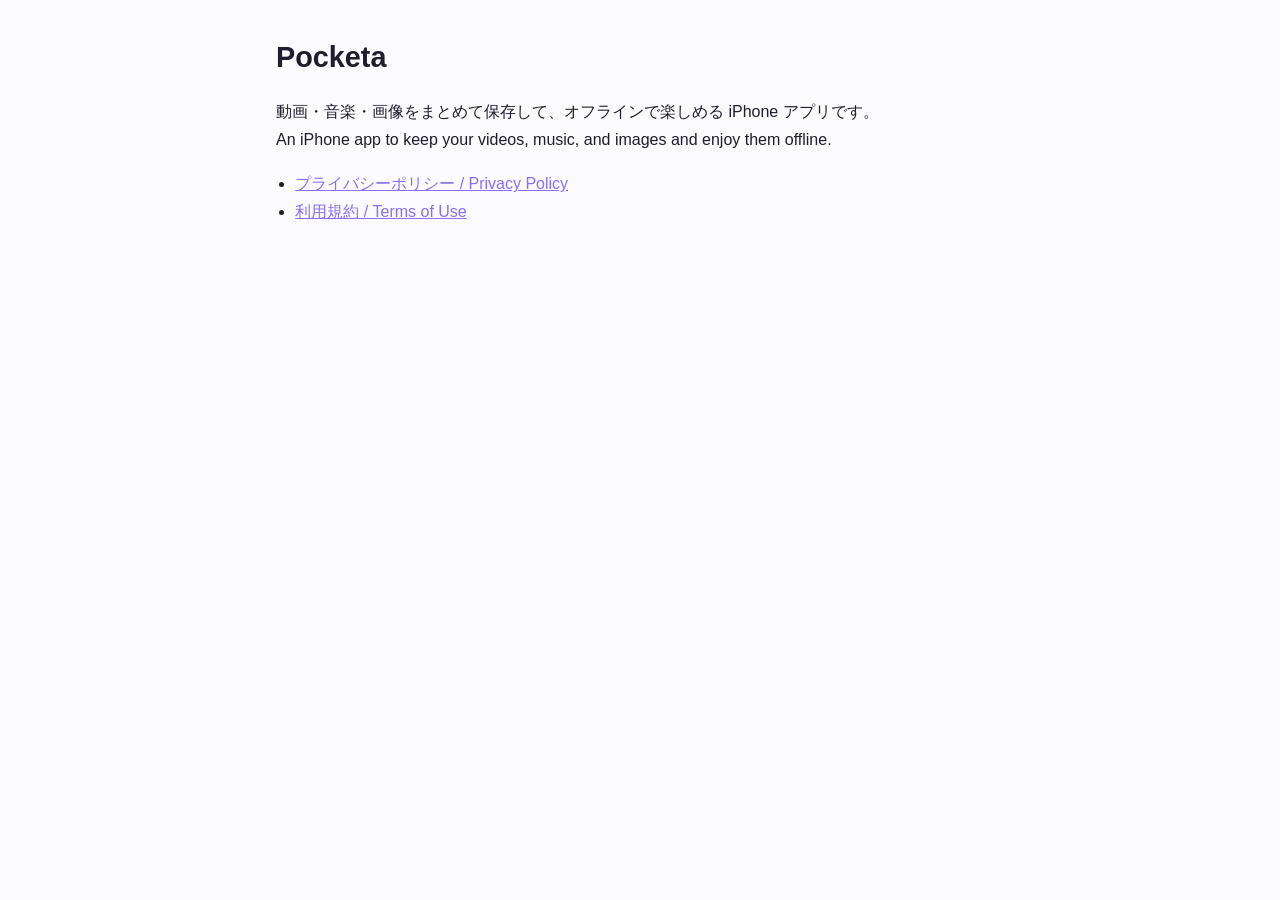
==== index.html @ e5952e7e "Add Pocketa privacy policy and terms of use pages Co-Authored-By: Claude Opus 5.5 <noreply@anthropic" ====
<!doctype html>
<html lang="ja">
<head>
<meta charset="utf-8">
<meta name="viewport" content="width=device-width, initial-scale=1">
<title>Pocketa</title>
<link rel="stylesheet" href="style.css">
</head>
<body>
<main>
<h1>Pocketa</h1>
<p>動画・音楽・画像をまとめて保存して、オフラインで楽しめる iPhone アプリです。<br>An iPhone app to keep your videos, music, and images and enjoy them offline.</p>
<ul>
<li><a href="privacy.html">プライバシーポリシー / Privacy Policy</a></li>
<li><a href="terms.html">利用規約 / Terms of Use</a></li>
</ul>
</main>
</body>
</html>
---- style.css ----
:root { color-scheme: light dark; --accent: #8b6ff0; --text: #1f1d2b; --muted: #6b6880; --bg: #fbfaff; --card: #ffffff; --line: #e8e4f7; }
@media (prefers-color-scheme: dark) { :root { --text: #f1eff8; --muted: #a9a5bd; --bg: #16141f; --card: #201d2c; --line: #2f2b40; } }
* { box-sizing: border-box; }
body { margin: 0; background: var(--bg); color: var(--text); font: 16px/1.75 ui-rounded, -apple-system, "Hiragino Maru Gothic ProN", "Hiragino Sans", sans-serif; }
main { max-width: 760px; margin: 0 auto; padding: 32px 16px 64px; }
h1 { font-size: 1.8rem; margin: 0 0 4px; }
h2 { font-size: 1.2rem; margin: 32px 0 8px; color: var(--accent); }
.meta { color: var(--muted); font-size: .9rem; }
nav { display: flex; gap: 16px; margin-bottom: 24px; font-size: .9rem; }
a { color: var(--accent); }
section.lang { background: var(--card); border: 1px solid var(--line); border-radius: 20px; padding: 8px 24px 24px; margin-top: 24px; }
ul { padding-left: 1.2em; }
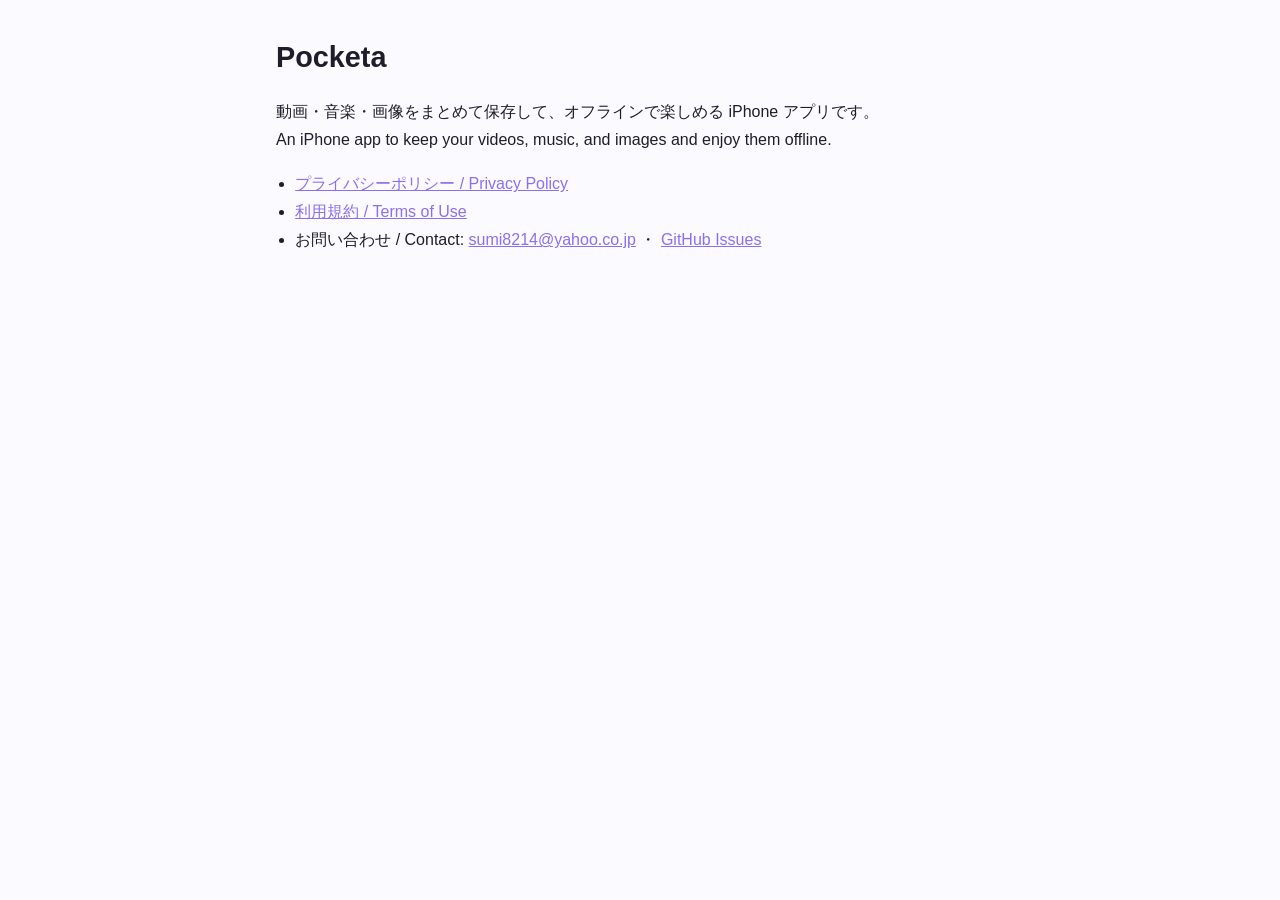
==== commit a7628ae0: "Add email contact to Pocketa pages Co-Authored-By: Claude Opus 5.5 <noreply@anthropic.com>" ====
--- a/index.html
+++ b/index.html
@@ -13,6 +13,7 @@
 <ul>
 <li><a href="privacy.html">プライバシーポリシー / Privacy Policy</a></li>
 <li><a href="terms.html">利用規約 / Terms of Use</a></li>
+<li>お問い合わせ / Contact: <a href="mailto:sumi8214@yahoo.co.jp">sumi8214@yahoo.co.jp</a> ・ <a href="https://github.com/sumiVer2/pub-pocketa/issues">GitHub Issues</a></li>
 </ul>
 </main>
 </body>
